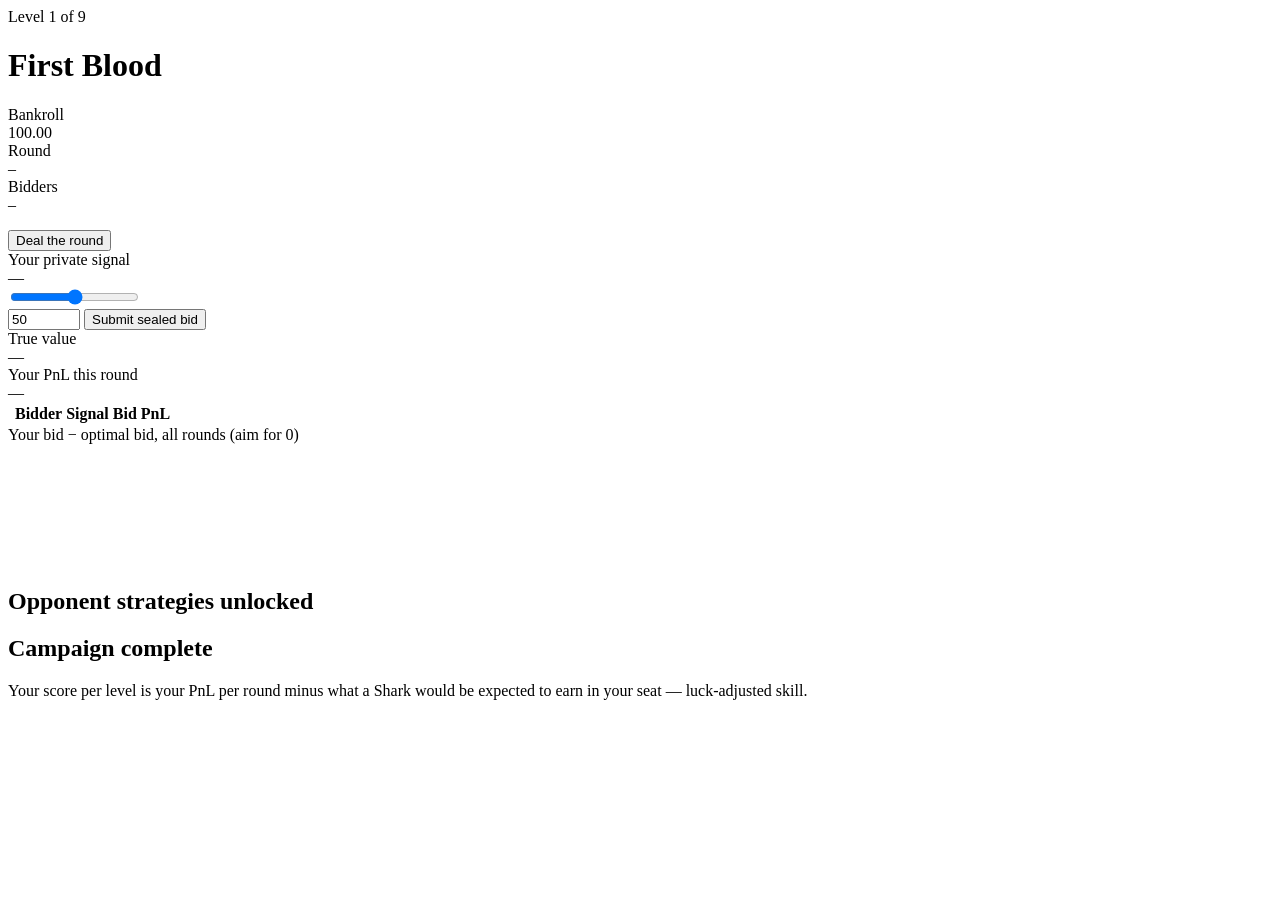
==== web/static/index.html @ c73fcc37 "feat(web): FastAPI game backend and single-page client In-memory sessions (optionally seeded), seale" ====
<!doctype html>
<html lang="en">
<head>
  <meta charset="utf-8" />
  <meta name="viewport" content="width=device-width, initial-scale=1" />
  <title>Winner's Curse</title>
  <link rel="stylesheet" href="/static/style.css" />
</head>
<body>
  <div class="app" id="app">
    <header class="topbar">
      <div>
        <div class="kicker" id="level-kicker">Level 1 of 9</div>
        <h1 id="level-name">First Blood</h1>
        <div class="tagline" id="level-tagline"></div>
      </div>
      <div class="tiles">
        <div class="tile">
          <div class="tile-label">Bankroll</div>
          <div class="tile-value" id="bankroll">100.00</div>
          <div class="tile-delta" id="bankroll-delta"></div>
        </div>
        <div class="tile">
          <div class="tile-label">Round</div>
          <div class="tile-value" id="round-counter">–</div>
        </div>
        <div class="tile">
          <div class="tile-label">Bidders</div>
          <div class="tile-value" id="n-bidders">–</div>
        </div>
      </div>
    </header>

    <main>
      <!-- deal screen -->
      <section class="panel hidden" id="deal-panel">
        <p class="prose" id="deal-text"></p>
        <button class="primary" id="deal-btn">Deal the round</button>
      </section>

      <!-- bid screen -->
      <section class="panel hidden" id="bid-panel">
        <div class="signal-block">
          <div class="tile-label">Your private signal</div>
          <div class="hero" id="signal-value">—</div>
          <div class="hint" id="signal-hint"></div>
        </div>
        <div class="bid-controls">
          <input type="range" id="bid-slider" min="0" max="100" step="0.5" value="50" />
          <div class="bid-row">
            <input type="number" id="bid-input" min="-10" max="110" step="0.5" value="50" />
            <button class="primary" id="bid-btn">Submit sealed bid</button>
          </div>
        </div>
      </section>

      <!-- autopsy screen -->
      <section class="panel hidden" id="autopsy-panel">
        <div class="autopsy-head">
          <div>
            <div class="tile-label">True value</div>
            <div class="hero" id="true-value">—</div>
          </div>
          <div>
            <div class="tile-label">Your PnL this round</div>
            <div class="hero" id="round-pnl">—</div>
          </div>
        </div>
        <table class="autopsy-table">
          <thead>
            <tr><th></th><th>Bidder</th><th class="num">Signal</th><th class="num">Bid</th><th class="num">PnL</th></tr>
          </thead>
          <tbody id="autopsy-rows"></tbody>
        </table>
        <div class="coach" id="coach"></div>
        <div class="histo-block">
          <div class="tile-label">Your bid − optimal bid, all rounds (aim for 0)</div>
          <canvas id="histogram" width="640" height="120"></canvas>
        </div>
        <div class="cta-row" id="autopsy-cta"></div>
      </section>

      <!-- level passed strategies -->
      <section class="panel hidden" id="strategies-panel">
        <h2>Opponent strategies unlocked</h2>
        <div id="strategies"></div>
      </section>

      <!-- campaign complete -->
      <section class="panel hidden" id="complete-panel">
        <h2>Campaign complete</h2>
        <p class="prose">Your score per level is your PnL per round minus what a Shark
          would be expected to earn in your seat — luck-adjusted skill.</p>
        <table class="autopsy-table"><tbody id="score-rows"></tbody></table>
      </section>
    </main>
    <footer>
      <span id="score-line"></span>
    </footer>
  </div>
  <script src="/static/app.js"></script>
</body>
</html>
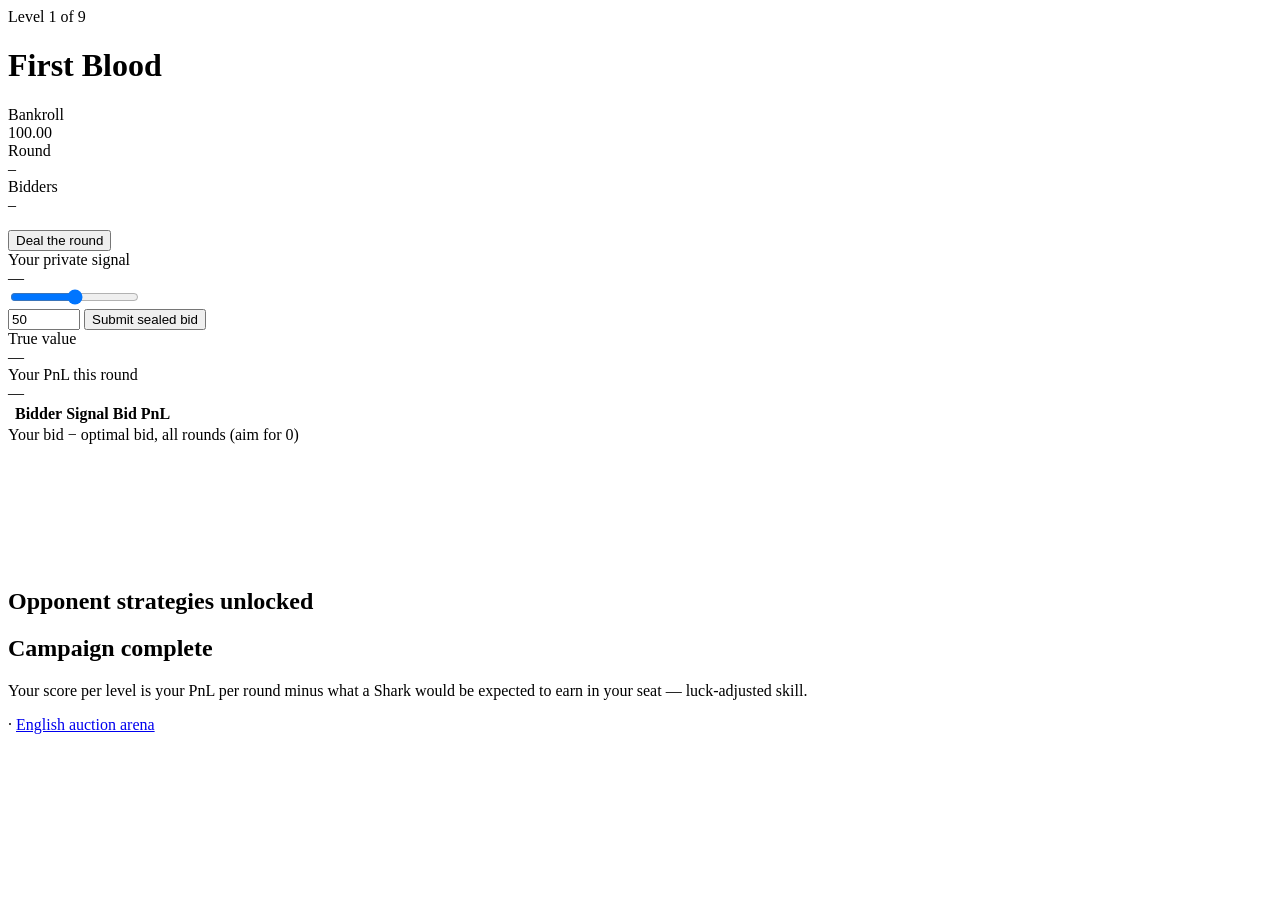
==== commit bbb82e4f: "feat(web): English auction arena with a live clock Server precomputes the bot dropout timeline assum" ====
--- a/web/static/index.html
+++ b/web/static/index.html
@@ -95,7 +95,7 @@
       </section>
     </main>
     <footer>
-      <span id="score-line"></span>
+      <span id="score-line"></span> · <a href="/english">English auction arena</a>
     </footer>
   </div>
   <script src="/static/app.js"></script>
